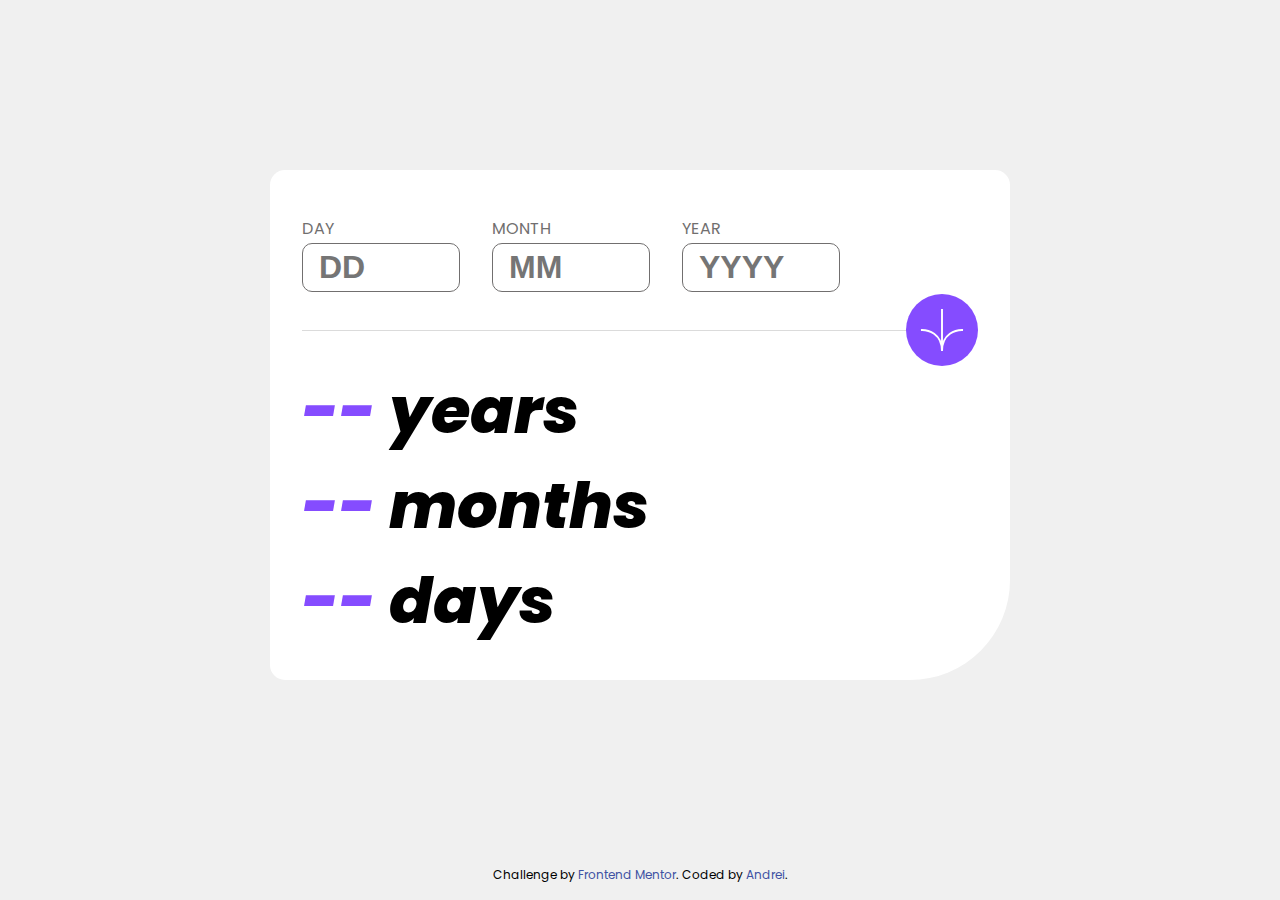
==== Age Calculator Component/index.html @ 0ab19ee8 "structure and styles for Age calculator component" ====
<!DOCTYPE html>
<html lang="en">
  <head>
    <meta charset="UTF-8" />
    <meta name="viewport" content="width=device-width, initial-scale=1.0" />

    <link rel="icon" type="image/png" sizes="32x32" href="./assets/images/favicon-32x32.png" />

    <title>Frontend Mentor | Age calculator app</title>

    <link rel="stylesheet" href="./style.css" />
  </head>
  <body>
    <main>
      <form>
        <div class="day-section">
          <label for="day">Day</label>
          <input type="number" name="day" placeholder="DD" id="day-input" />
          <span class="error"></span>
        </div>
        <div class="month-section">
          <label for="month">Month</label>
          <input type="number" name="month" placeholder="MM" id="month-input" />
          <span class="error"></span>
        </div>
        <div class="year-section">
          <label for="year">Year</label>
          <input type="number" name="year" placeholder="YYYY" id="year-input" />
          <span class="error"></span>
        </div>
        <button type="submit" id="submit"></button>
      </form>

      <section>
        <h1>
          <span class="result" id="days">--</span>
          days
        </h1>
        <h1>
          <span class="result" id="months">--</span>
          months
        </h1>
        <h1>
          <span class="result" id="years">--</span>
          years
        </h1>
      </section>
    </main>

    <footer>
      <div class="attribution">
        Challenge by
        <a href="https://www.frontendmentor.io?ref=challenge" target="_blank">Frontend Mentor</a>.
        Coded by <a href="https://github.com/AndreiBarari" target="_blank">Andrei</a>.
      </div>
    </footer>

    <script src="./app.js"></script>
  </body>
</html>
---- Age Calculator Component/style.css ----
@import url("https://fonts.googleapis.com/css2?family=Poppins:ital,wght@0,700;1,400;1,800&display=swap");

:root {
  --purple: hsl(259, 100%, 65%);
  --light-red: hsl(0, 100%, 67%);

  --white: hsl(0, 0%, 100%);
  --off-white: hsl(0, 0%, 94%);
  --light-grey: hsl(0, 0%, 86%);
  --smoke-grey: hsl(0, 1%, 44%);
  --off-black: hsl(0, 0%, 8%);
}

* {
  box-sizing: border-box;
  margin: 0;
  padding: 0;
}

body {
  min-height: 100vh;
  display: flex;
  flex-direction: column;
  align-items: center;
  justify-content: center;
  font-family: "Poppins", sans-serif;
  background-color: var(--off-white);
}

main {
  margin: auto;
  padding: 2rem;
  background-color: var(--white);
  border-radius: 15px 15px 100px 15px;
  max-width: 740px;
  width: 100%;

  & form {
    position: relative;
    display: flex;
    flex-direction: row;
    gap: 2rem;
    padding: 14px 0 38px 0;
    border-bottom: 1px solid var(--light-grey);

    & div {
      display: flex;
      flex-direction: column;
      position: relative;

      & .error {
        position: absolute;
        bottom: -24px;
        font-style: italic;
        font-size: 13px;
        color: var(--light-red);
        display: none;
      }

      & label {
        margin-bottom: 2px;
        color: var(--smoke-grey);
        text-transform: uppercase;
      }

      & input {
        width: 158px;
        font-size: 32px;
        font-weight: 700;
        padding: 0.3rem 1rem;
        outline: none;
        border: 1px solid var(--smoke-grey);
        border-radius: 10px;
        cursor: pointer;

        &:focus {
          border-color: var(--purple);
        }

        &::-webkit-inner-spin-button,
        &::-webkit-outer-spin-button {
          -webkit-appearance: none;
          margin: 0;
        }
      }
    }

    & button {
      position: absolute;
      top: 92px;
      right: 0;
      height: 72px;
      width: 72px;
      padding: 1rem;
      background-image: url("./assets/images/icon-arrow.svg");
      background-position: center;
      background-size: 65%;
      background-repeat: no-repeat;
      background-color: var(--purple);
      border-radius: 50%;
      border-color: transparent;
      cursor: pointer;
      transition: background-color 0.3s ease;

      &:hover,
      &:active {
        background-color: var(--off-black);
      }
    }
  }

  & section {
    margin-top: 2rem;
    display: flex;
    flex-direction: column-reverse;

    & h1 {
      font-size: 4rem;
      font-weight: 800;
      font-style: italic;

      & .result {
        color: var(--purple);
      }
    }
  }
}

footer {
  margin: 1rem 0;
  & .attribution {
    text-align: center;
    font-size: 12px;
    text-align: center;
    & a {
      text-decoration: none;
      color: #3e52a3;
    }
  }
}

@media (max-width: 760px) {
  main {
    max-width: 360px;
    & form {
      gap: 0.5rem;
      justify-content: space-evenly;
      padding-bottom: 5rem;
      & div {
        & input {
          width: 72px;
          font-size: 22px;
        }
        & #year-input {
          width: 94px;
        }

        & .error {
          bottom: -40px;
          font-size: 12px;
        }
      }

      & button {
        top: 124px;
        left: 50%;
        transform: translatex(-50%);
      }
    }

    & section {
      margin-top: 3rem;
      & h1 {
        font-size: 3rem;
      }
    }
  }
}
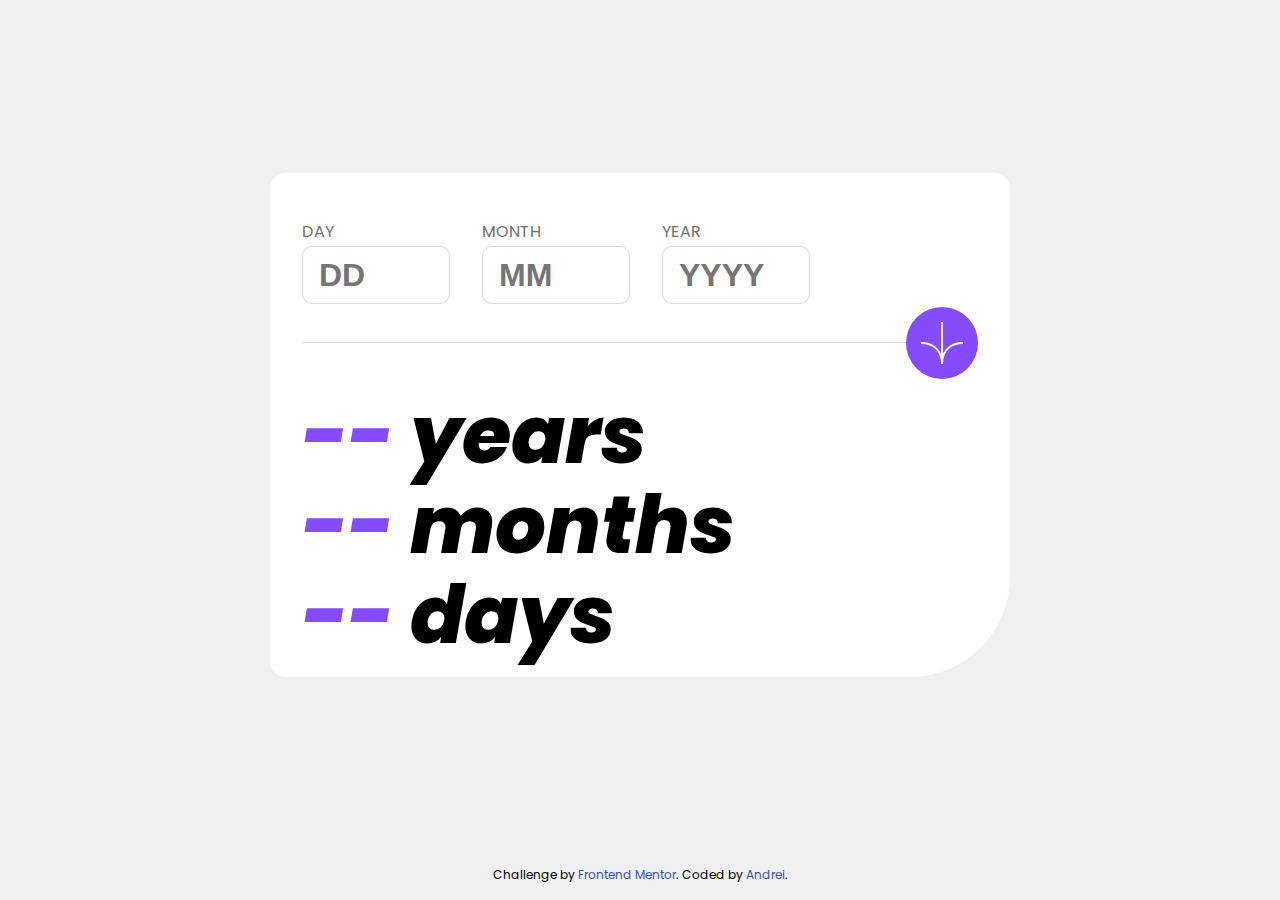
==== commit c4318555: "style corrections and logic implementation" ====
--- a/Age Calculator Component/index.html
+++ b/Age Calculator Component/index.html
@@ -33,15 +33,15 @@
 
       <section>
         <h1>
-          <span class="result" id="days">--</span>
+          <span class="result" data-name="day">--</span>
           days
         </h1>
         <h1>
-          <span class="result" id="months">--</span>
+          <span class="result" data-name="month">--</span>
           months
         </h1>
         <h1>
-          <span class="result" id="years">--</span>
+          <span class="result" data-name="year">--</span>
           years
         </h1>
       </section>
--- a/Age Calculator Component/style.css
+++ b/Age Calculator Component/style.css
@@ -54,7 +54,7 @@
         font-style: italic;
         font-size: 13px;
         color: var(--light-red);
-        display: none;
+        /* display: none; */
       }
 
       & label {
@@ -64,17 +64,20 @@
       }
 
       & input {
-        width: 158px;
+        width: 148px;
         font-size: 32px;
         font-weight: 700;
-        padding: 0.3rem 1rem;
+        padding: 0.6rem 1rem;
         outline: none;
-        border: 1px solid var(--smoke-grey);
+        border: 1px solid var(--light-grey);
         border-radius: 10px;
         cursor: pointer;
 
         &:focus {
           border-color: var(--purple);
+        }
+        &:hover {
+          border-color: var(--off-black);
         }
 
         &::-webkit-inner-spin-button,
@@ -87,7 +90,7 @@
 
     & button {
       position: absolute;
-      top: 92px;
+      top: 102px;
       right: 0;
       height: 72px;
       width: 72px;
@@ -115,9 +118,10 @@
     flex-direction: column-reverse;
 
     & h1 {
-      font-size: 4rem;
+      font-size: 5rem;
       font-weight: 800;
       font-style: italic;
+      max-height: 90px;
 
       & .result {
         color: var(--purple);
@@ -142,36 +146,42 @@
 @media (max-width: 760px) {
   main {
     max-width: 360px;
+
     & form {
       gap: 0.5rem;
       justify-content: space-evenly;
       padding-bottom: 5rem;
+
       & div {
         & input {
           width: 72px;
           font-size: 22px;
         }
-        & #year-input {
-          width: 94px;
-        }
-
         & .error {
           bottom: -40px;
-          font-size: 12px;
+          font-size: 11px;
+        }
+      }
+
+      & div:nth-child(3) {
+        & input {
+          width: 94px;
         }
       }
 
       & button {
-        top: 124px;
+        top: 132px;
         left: 50%;
         transform: translatex(-50%);
       }
     }
 
     & section {
-      margin-top: 3rem;
+      margin-top: 4rem;
+
       & h1 {
         font-size: 3rem;
+        max-height: 52px;
       }
     }
   }
